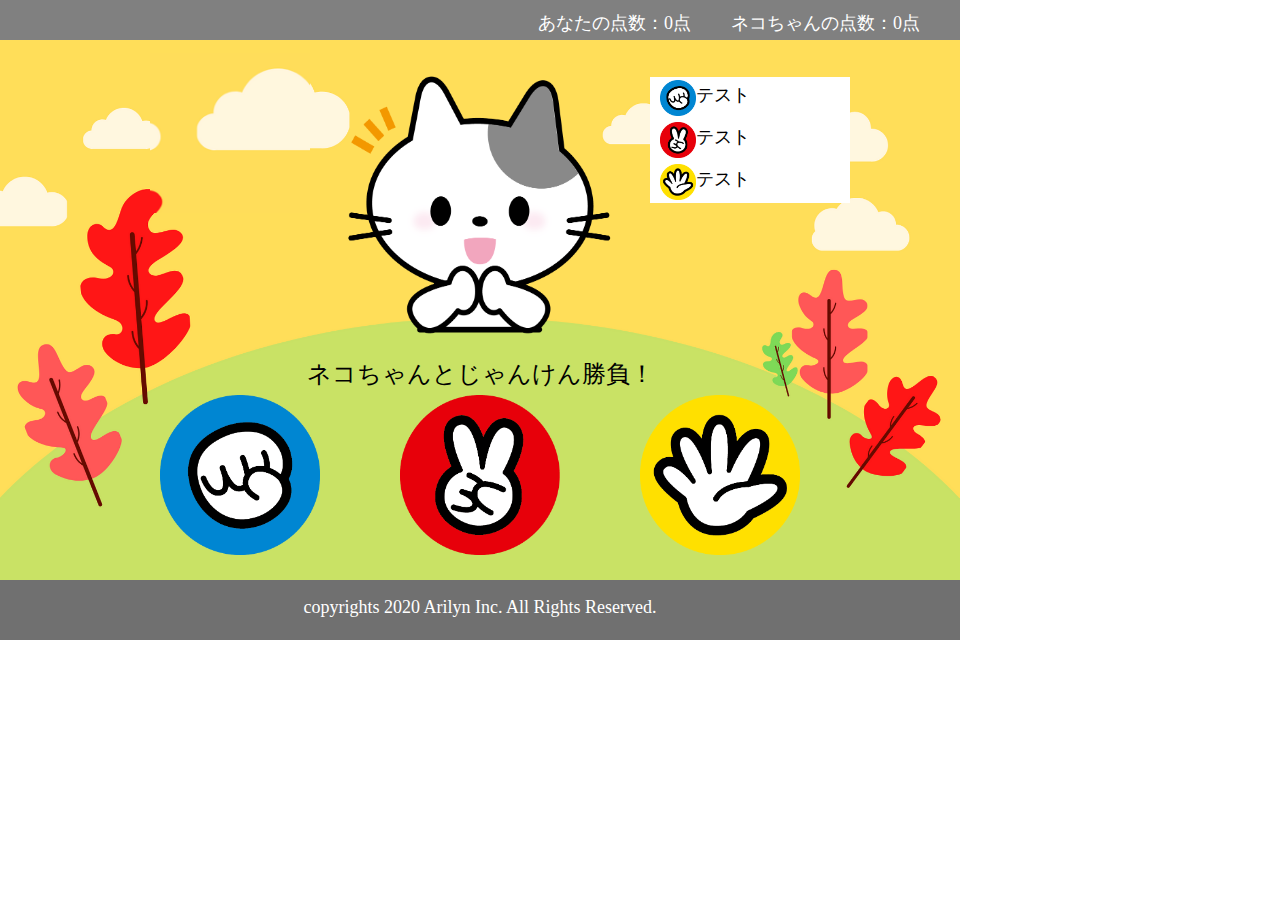
==== battle.html @ df5c759a "20201110_first_commit" ====
<!DOCTYPE html>
<html lang="ja">

  <head>
    <meta charset="UTF-8">
    <meta name="viewport" content="width=device-width, initial-scale=1.0">
    <link rel="stylesheet" href="css/battle.css">
    <title>じゃんけん・ぐりこ</title>
  </head>
  
  <body>
    <header>
      <div class="score_board">
        <div class="user_points">
          <p>あなたの点数：</p>
          <p id="user_sum"> 0 </p>
          <p class="tokuten">点</p>
        </div>
        <div class="neko_points">
          <p>ネコちゃんの点数：</p>
          <p id="neko_sum"> 0 </p>
          <p class="tokuten">点</p>
        </div>
      </div>
    </header>

    <div class="main">
      <div id="neko">
        <img id="neko_left" src="img/test_1.png" width=160 height=160>
        <img id="neko_center" src="img/janken_pon.png" width=340 height=300 alt="猫のイラスト">
        <ul class="point_board">
          <li class="point"><img src="img/gu.png" width=36 height=36 alt="グーのイラスト"><p id="gu_word">テスト</p></li>
          <li class="point"><img src="img/choki.png" width=36 height=36 alt="チョキのイラスト"><p id="choki_word">テスト</p></li>
          <li class="point"><img src="img/pa.png" width=36 height=36 alt="パーのイラスト"><p id="pa_word">テスト</p></li>
        </ul>
      </div>

      <p id="kekka">ネコちゃんとじゃんけん勝負！</p>
      
      <div class="gu_choki_pa">
        <li id="gu" href=""><img src="img/gu.png" width=160 height=160 alt="グーのイラスト"></li>
        <li id="choki" href=""><img src="img/choki.png" width=160 height=160 alt="チョキのイラスト"></li>
        <li id="pa" href=""><img src="img/pa.png" width=160 height=160 alt="パーのイラスト"></li>
      </div>
    </div>

    <footer>
      <p>copyrights 2020 Arilyn Inc. All Rights Reserved.</p>
    </footer>

    <script src="https://ajax.googleapis.com/ajax/libs/jquery/3.2.1/jquery.min.js"></script>
    <script>
      $('#gu').on('click', function () {
        //ここに自分の処理を追加
        const min = 0;
        const max = 2;
        const randomnumber = Math.floor(Math.random()*(max-min+1)) +min;
        console.log(randomnumber);
        if(randomnumber == 0) {
          $('#kekka').html('やったー！あなたの勝ち');
          $('#neko_center').attr('src', 'img/you_win.png');
          $('#neko_left').attr('src', 'img/neko_choki.png');
          $('#gu').css('opacity', 1);
          $('#choki').fadeTo(200,0.5);
          $('#pa').fadeTo(200,0.5);
        } else if(randomnumber == 1) {
          $('#kekka').html('残念・・あなたの負け');
          $('#neko_center').attr('src', 'img/you_lose.png');
          $('#neko_left').attr('src', 'img/neko_pa.png');
          $('#gu').css('opacity', 1);
          $('#choki').fadeTo(200,0.5);
          $('#pa').fadeTo(200,0.5);
        } else {
          $('#kekka').html('あいこ。引き分け〜');
          $('#neko_center').attr('src', 'img/janken_pon.png');
          $('#neko_left').attr('src', 'img/neko_gu.png');
          $('#gu').css('opacity', 1);
          $('#choki').fadeTo(200,0.5);
          $('#pa').fadeTo(200,0.5);
        }
      });
    </script>

    <script>
      $('#choki').on('click', function () {
        //ここに自分の処理を追加
        const min = 0;
        const max = 2;
        const randomnumber = Math.floor(Math.random()*(max-min+1)) +min;
        console.log(randomnumber);
        if(randomnumber == 0) {
          $('#kekka').html('やったー！あなたの勝ち');
          $('#neko_center').attr('src', 'img/you_win.png');
          $('#neko_left').attr('src', 'img/neko_pa.png');
          $('#gu').fadeTo(200,0.5);
          $('#choki').css('opacity', 1);
          $('#pa').fadeTo(200,0.5);
        } else if(randomnumber == 1) {
          $('#kekka').html('残念・・あなたの負け');
          $('#neko_center').attr('src', 'img/you_lose.png');
          $('#neko_left').attr('src', 'img/neko_gu.png');
          $('#gu').fadeTo(200,0.5);
          $('#choki').css('opacity', 1);
          $('#pa').fadeTo(200,0.5);
        } else {
          $('#kekka').html('あいこ。引き分け〜');
          $('#neko_center').attr('src', 'img/janken_pon.png');
          $('#neko_left').attr('src', 'img/neko_choki.png');
          $('#gu').fadeTo(200,0.5);
          $('#choki').css('opacity', 1);
          $('#pa').fadeTo(200,0.5);
        }
      });
    </script>

    <script>
      $('#pa').on('click', function () {
        //ここに自分の処理を追加
        const min = 0;
        const max = 2;
        const randomnumber = Math.floor(Math.random()*(max-min+1)) +min;
        console.log(randomnumber);
        if(randomnumber == 0) {
          $('#kekka').html('やったー！あなたの勝ち');
          $('#neko_center').attr('src', 'img/you_win.png');
          $('#neko_left').attr('src', 'img/neko_gu.png');
          $('#gu').fadeTo(200,0.5);
          $('#choki').fadeTo(200,0.5);
          $('#pa').css('opacity', 1);
        } else if(randomnumber == 1) {
          $('#kekka').html('残念・・あなたの負け');
          $('#neko_center').attr('src', 'img/you_lose.png');
          $('#neko_left').attr('src', 'img/neko_choki.png');
          $('#gu').fadeTo(200,0.5);
          $('#choki').fadeTo(200,0.5);
          $('#pa').css('opacity', 1);
        } else {
          $('#kekka').html('あいこ。引き分け〜');
          $('#neko_center').attr('src', 'img/janken_pon.png');
          $('#neko_left').attr('src', 'img/neko_pa.png');
          $('#gu').fadeTo(200,0.5);
          $('#choki').fadeTo(200,0.5);
          $('#pa').css('opacity', 1);
        }
      });
    </script>

  </body>

</html>
---- css/battle.css ----
header {
  background-color: gray;
  color: white;
  height: 40px;
}

header p {
  margin-top: 8px;
  margin-bottom: 8px;
}

.score_board {
  display: flex;
  justify-content: flex-end;
  align-items: center;
}

.user_points {
  font-size: 18px;
  margin: 0;
  display: flex;
  justify-content: center;
  align-items: center;
}

.neko_points {
  font-size: 18px;
  margin: 0;
  display: flex;
  justify-content: center;
  align-items: center;
}

.tokuten {
  margin-right: 40px;
}

body {
  margin:0;
  padding:0;
  text-align: center;
  font-size: 24px;
  font-family: Roboto, "ヒラギノ角ゴ Pro W3", "メイリオ", "sans-serif", "Yu Gothic Medium", "游ゴシック Medium", "YuGothic", "游ゴシック体";
  line-height: 1.75;
  width: 960px;
}

.main {
  width: 100%;
  height: 540px;
  background: url(../img/battle_background.png);
  background-size: cover;
  display: flex;
  justify-content: center;
  align-items: center;
  flex-direction: column;
}

#neko {
  display: flex;
  justify-content: space-evenly;
  align-items: flex-start;
}

#neko_left {
  margin-left: 40px;
}

.point_board {
  list-style: none;
  background-color: white;
  width: 190px;
  padding-left: 10px;
  display: flex;
  flex-direction: column;
}

.point_board p {
  margin: 0;
  font-size: 18px;
}

.point {
  display: flex;
  justify-content: flex-start;
  padding-top: 3px;
  padding-bottom: 3px;
}

#kekka {
  margin-top: 0px;
  margin-bottom: 0px;
}

.gu_choki_pa {
  width: 640px;
  list-style: none;
  display: flex;
  justify-content: space-between;
  align-items: center;
}

/* ホバーが効かない */
.gu:hover {
  opacity: 1;
}

/* ホバーが効かない */
#choki:hover {
  opacity: 1;
}

/* ホバーが効かない */
#pa:hover {
  opacity: 1;
}

footer {
  height: 40px;
background-color: #707070;
color: white;
font-size: 18px;
line-height: 100%;
padding-bottom: 20px;
display: flex;
justify-content: center;
}
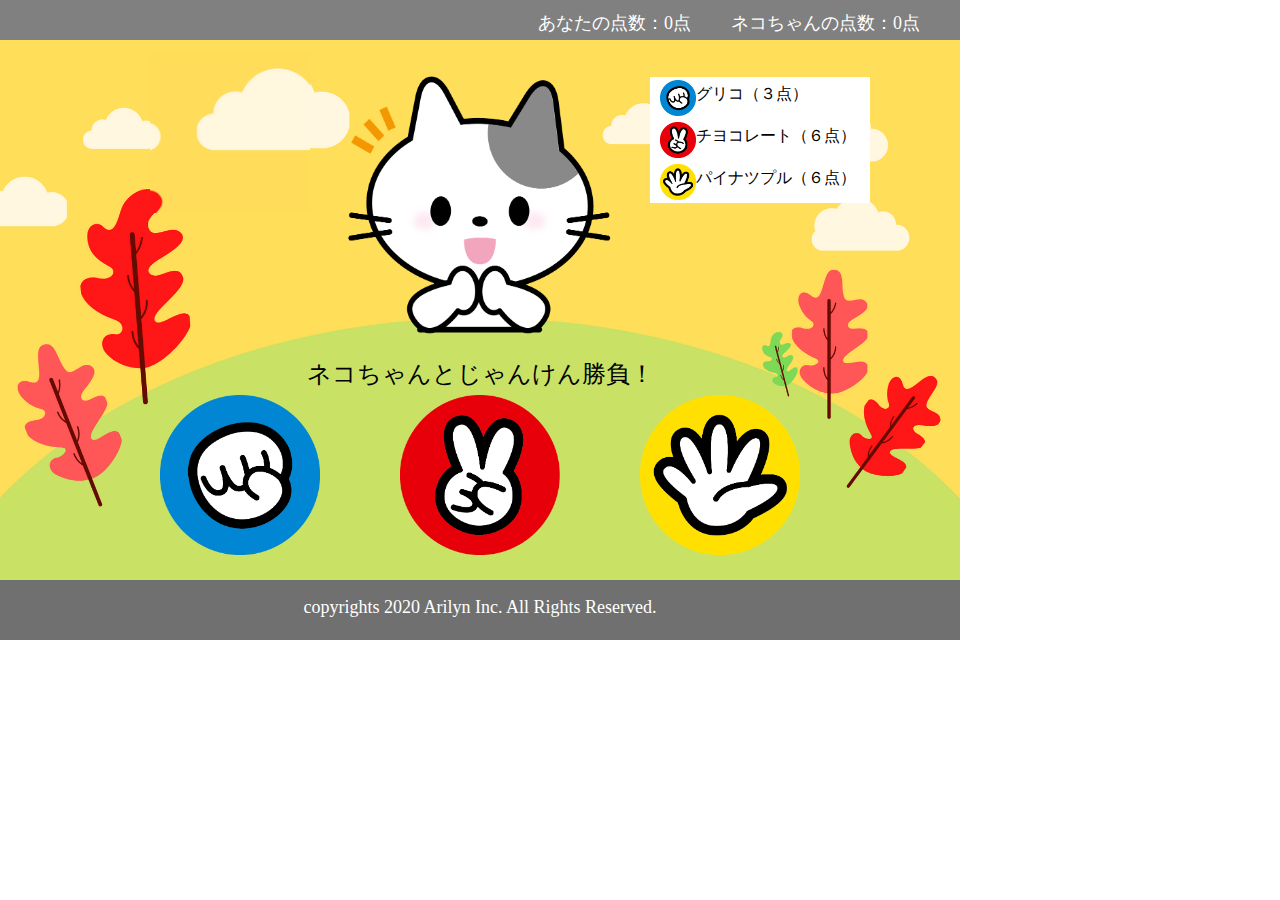
==== commit 9604255e: "20201110_@Gs" ====
--- a/battle.html
+++ b/battle.html
@@ -12,14 +12,14 @@
     <header>
       <div class="score_board">
         <div class="user_points">
-          <p>あなたの点数：</p>
-          <p id="user_sum"> 0 </p>
-          <p class="tokuten">点</p>
+          <p>あなたの点数： </p>
+          <p id="user_total">0</p>
+          <p class="tokuten"> 点</p>
         </div>
         <div class="neko_points">
-          <p>ネコちゃんの点数：</p>
-          <p id="neko_sum"> 0 </p>
-          <p class="tokuten">点</p>
+          <p>ネコちゃんの点数： </p>
+          <p id="neko_total">0</p>
+          <p class="tokuten"> 点</p>
         </div>
       </div>
     </header>
@@ -29,9 +29,9 @@
         <img id="neko_left" src="img/test_1.png" width=160 height=160>
         <img id="neko_center" src="img/janken_pon.png" width=340 height=300 alt="猫のイラスト">
         <ul class="point_board">
-          <li class="point"><img src="img/gu.png" width=36 height=36 alt="グーのイラスト"><p id="gu_word">テスト</p></li>
-          <li class="point"><img src="img/choki.png" width=36 height=36 alt="チョキのイラスト"><p id="choki_word">テスト</p></li>
-          <li class="point"><img src="img/pa.png" width=36 height=36 alt="パーのイラスト"><p id="pa_word">テスト</p></li>
+          <li class="point"><img src="img/gu.png" width=36 height=36 alt="グーのイラスト"><p id="gu_word">グリコ（３点）</p></li>
+          <li class="point"><img src="img/choki.png" width=36 height=36 alt="チョキのイラスト"><p id="choki_word">チヨコレート（６点）</p></li>
+          <li class="point"><img src="img/pa.png" width=36 height=36 alt="パーのイラスト"><p id="pa_word">パイナツプル（６点）</p></li>
         </ul>
       </div>
 
@@ -50,10 +50,16 @@
 
     <script src="https://ajax.googleapis.com/ajax/libs/jquery/3.2.1/jquery.min.js"></script>
     <script>
+        const min = 0;
+        const max = 2;
+        let user_initial = 0;
+        let neko_initial = 0;
+        const gu_add = 3;
+        const choki_add = 6;
+        const pa_add = 6;
+
       $('#gu').on('click', function () {
         //ここに自分の処理を追加
-        const min = 0;
-        const max = 2;
         const randomnumber = Math.floor(Math.random()*(max-min+1)) +min;
         console.log(randomnumber);
         if(randomnumber == 0) {
@@ -63,6 +69,9 @@
           $('#gu').css('opacity', 1);
           $('#choki').fadeTo(200,0.5);
           $('#pa').fadeTo(200,0.5);
+          let user_sum = user_initial += gu_add;
+          // console.log(user_sum);
+          $('#user_total').html(user_sum);       
         } else if(randomnumber == 1) {
           $('#kekka').html('残念・・あなたの負け');
           $('#neko_center').attr('src', 'img/you_lose.png');
@@ -70,6 +79,9 @@
           $('#gu').css('opacity', 1);
           $('#choki').fadeTo(200,0.5);
           $('#pa').fadeTo(200,0.5);
+          let neko_sum = neko_initial += gu_add;
+          // console.log(neko_sum);
+          $('#neko_total').html(neko_sum);
         } else {
           $('#kekka').html('あいこ。引き分け〜');
           $('#neko_center').attr('src', 'img/janken_pon.png');
@@ -84,8 +96,8 @@
     <script>
       $('#choki').on('click', function () {
         //ここに自分の処理を追加
-        const min = 0;
-        const max = 2;
+        // const min = 0;
+        // const max = 2;
         const randomnumber = Math.floor(Math.random()*(max-min+1)) +min;
         console.log(randomnumber);
         if(randomnumber == 0) {
@@ -95,6 +107,9 @@
           $('#gu').fadeTo(200,0.5);
           $('#choki').css('opacity', 1);
           $('#pa').fadeTo(200,0.5);
+          let user_sum = user_initial += choki_add;
+          // console.log(user_sum);
+          $('#user_total').html(user_sum);  
         } else if(randomnumber == 1) {
           $('#kekka').html('残念・・あなたの負け');
           $('#neko_center').attr('src', 'img/you_lose.png');
@@ -102,6 +117,9 @@
           $('#gu').fadeTo(200,0.5);
           $('#choki').css('opacity', 1);
           $('#pa').fadeTo(200,0.5);
+          let neko_sum = neko_initial += choki_add;
+          // console.log(neko_sum);
+          $('#neko_total').html(neko_sum);
         } else {
           $('#kekka').html('あいこ。引き分け〜');
           $('#neko_center').attr('src', 'img/janken_pon.png');
@@ -116,8 +134,8 @@
     <script>
       $('#pa').on('click', function () {
         //ここに自分の処理を追加
-        const min = 0;
-        const max = 2;
+        // const min = 0;
+        // const max = 2;
         const randomnumber = Math.floor(Math.random()*(max-min+1)) +min;
         console.log(randomnumber);
         if(randomnumber == 0) {
@@ -127,6 +145,9 @@
           $('#gu').fadeTo(200,0.5);
           $('#choki').fadeTo(200,0.5);
           $('#pa').css('opacity', 1);
+          let user_sum = user_initial += choki_add;
+          // console.log(user_sum);
+          $('#user_total').html(user_sum);
         } else if(randomnumber == 1) {
           $('#kekka').html('残念・・あなたの負け');
           $('#neko_center').attr('src', 'img/you_lose.png');
@@ -134,6 +155,9 @@
           $('#gu').fadeTo(200,0.5);
           $('#choki').fadeTo(200,0.5);
           $('#pa').css('opacity', 1);
+          let neko_sum = neko_initial += pa_add;
+          // console.log(neko_sum);
+          $('#neko_total').html(neko_sum);
         } else {
           $('#kekka').html('あいこ。引き分け〜');
           $('#neko_center').attr('src', 'img/janken_pon.png');
--- a/css/battle.css
+++ b/css/battle.css
@@ -63,13 +63,13 @@
 }
 
 #neko_left {
-  margin-left: 40px;
+  margin-left: 60px;
 }
 
 .point_board {
   list-style: none;
   background-color: white;
-  width: 190px;
+  width: 210px;
   padding-left: 10px;
   display: flex;
   flex-direction: column;
@@ -77,7 +77,7 @@
 
 .point_board p {
   margin: 0;
-  font-size: 18px;
+  font-size: 16px;
 }
 
 .point {
